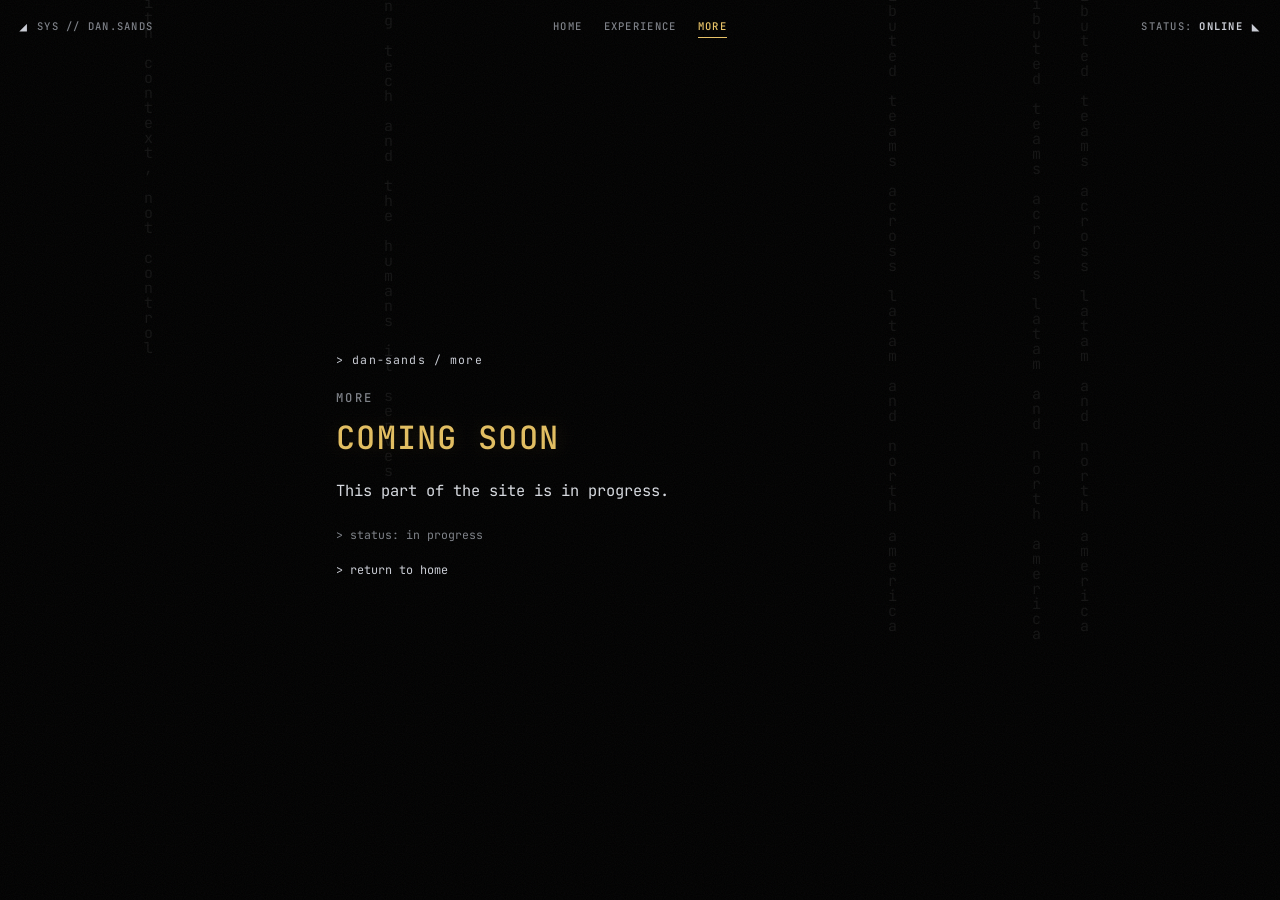
==== coming-soon.html @ 92c2b919 "Build multipage personal site foundation" ====
<!DOCTYPE html>
<!-- DAN SANDS // signal — reusable terminal-style placeholder -->
<html lang="en">
<head>
<meta charset="UTF-8" />
<meta name="viewport" content="width=device-width, initial-scale=1.0" />
<title>DAN SANDS — coming soon</title>
<meta name="description" content="A new part of the Dan Sands site is coming soon." />
<meta name="robots" content="index, follow" />
<link rel="icon" type="image/svg+xml" href="favicon.svg" />
<link rel="icon" type="image/png" sizes="32x32" href="favicon-32x32.png" />
<link rel="icon" type="image/png" sizes="16x16" href="favicon-16x16.png" />
<link rel="apple-touch-icon" sizes="180x180" href="apple-touch-icon.png" />
<link href="https://fonts.googleapis.com/css2?family=Space+Grotesk:wght@300;400;500;700&family=JetBrains+Mono:wght@400;500;700&family=Cinzel:wght@500;700&display=swap" rel="stylesheet" />
<link rel="stylesheet" href="css/base.css" />
<link rel="stylesheet" href="css/placeholder.css" />
<link rel="stylesheet" href="css/themes/sunset.css" />
<link rel="stylesheet" href="css/themes/forge.css" />
<link rel="stylesheet" href="css/themes/dawn.css" />
<link rel="stylesheet" href="css/themes/sahira.css" />
<link rel="stylesheet" href="css/themes/mist.css" />
<link rel="stylesheet" href="css/themes/starfield.css" />
<link rel="stylesheet" href="css/themes/aurelius.css" />
</head>
<body data-page="coming-soon">
<canvas id="bg-field" aria-hidden="true"></canvas>
<div id="scanlines" class="scanlines" aria-hidden="true"></div>
<div id="grain" class="grain" aria-hidden="true"></div>

<!-- Shared runtime uses this only if required theme artwork cannot load. -->
<div id="boot" class="hidden" aria-hidden="true">
  <section id="boot-panel" aria-live="polite">
    <pre id="boot-text"></pre>
    <div id="boot-error" class="hidden" role="alert">
      <p id="boot-error-title">THE SIGNAL COULD NOT INITIALIZE</p>
      <p id="boot-error-detail">Required theme artwork is unavailable.</p>
      <p id="boot-error-help">Serve this folder over HTTP, then reload the page.</p>
      <button id="boot-retry" type="button">retry initialization</button>
    </div>
  </section>
</div>

<header id="site-header" class="site-header">
  <div id="site-header-content" class="site-header-content">
    <div id="site-system" class="site-header-system">
      <span id="hud-top-left-tick" class="hud-tick" aria-hidden="true">◢</span>
      <span id="hud-system-label">SYS // DAN.SANDS</span>
    </div>
    <nav id="primary-navigation" class="primary-navigation" aria-label="Primary">
      <a id="nav-home" href="index.html">Home</a>
      <a id="nav-experience" href="experience.html">Experience</a>
      <a id="nav-more" href="coming-soon.html?title=More&amp;message=New+pages+and+projects+are+on+the+way." aria-current="page">More</a>
    </nav>
    <div id="site-status" class="site-header-status">
      <span id="hud-status-label">STATUS: <b id="hud-status" class="pulse">ONLINE</b></span>
      <span id="hud-top-right-tick" class="hud-tick" aria-hidden="true">◣</span>
    </div>
  </div>
</header>

<main id="stage" class="placeholder-stage">
  <section id="placeholder-terminal" class="placeholder-terminal" aria-labelledby="placeholder-title">
    <p id="placeholder-path" class="terminal-path">&gt; dan-sands / <span id="placeholder-route">more</span></p>
    <h1 id="placeholder-title">More</h1>
    <h2 id="coming-soon-heading">Coming soon</h2>
    <p id="placeholder-description" class="terminal-copy">New pages and projects are on the way.</p>
    <p id="placeholder-status" class="terminal-status">&gt; status: in progress</p>
    <a id="return-home" class="terminal-link" href="index.html">&gt; return to home</a>
  </section>
</main>

<script src="js/content.js"></script>
<script src="js/themes/sunset.js"></script>
<script src="js/themes/forge.js"></script>
<script src="js/themes/dawn.js"></script>
<script src="js/themes/sahira.js"></script>
<script src="js/themes/mist.js"></script>
<script src="js/themes/starfield.js"></script>
<script src="js/themes/aurelius.js"></script>
<script src="js/shared.js"></script>
<script src="js/coming-soon.js"></script>
</body>
</html>
---- css/base.css ----
/* ============================================================
   DAN SANDS // signal — base.css (theme-independent layout)
   ------------------------------------------------------------
   The shared skeleton: fonts, reset, the full-screen canvas,
   CRT chrome (.scanlines/.grain), boot sequence, HUD frame,
   hero, CTAs, WIP line, footer, contact modal, and the
   EN/ES + palette selectors. ALL colors are CSS custom
   properties defined here (defaults = sunset) and overridden
   per-theme in css/themes/*.css via [data-theme].

   This file is the "non-negotiable" chrome. Themes only swap
   the palette + the canvas animation behind it. (Exploration
   note: I couldn't let a personal site be one <div>, so this
   is the frame the seven moods hang off of.)
   ============================================================ */

:root{
  /* fonts */
  --serif:     "Cinzel", serif;
  --sans:      "Space Grotesk", system-ui, sans-serif;
  --mono:      "JetBrains Mono", ui-monospace, monospace;

  /* ===== THEME: sunset (default) — techy orange ⇄ cyan ===== */
  --bg:        #05070d;
  --bg-2:      #0a0e18;
  --ink:       #e8ecf4;
  --ink-dim:   #8892a6;
  --hot:       #ff5c3a;
  --hot-2:     #ff8a3d;
  --cool:      #38e1ff;
  --cool-2:    #6c7bff;
  --gold:      #d9b25b;
  --glass:     rgba(20,28,44,0.45);
  --glass-brd: rgba(120,160,220,0.18);
  --rgb-hot:   255,92,58;
  --rgb-cool:  56,225,255;
  --rgb-cool2: 108,123,255;
  --rgb-gold:  217,178,91;
  --crest-shimmer: none;
}

*{box-sizing:border-box;margin:0;padding:0}
html{scroll-behavior:smooth}
body{
  background:
    radial-gradient(1200px 800px at 70% -10%, rgba(var(--rgb-cool),0.08), transparent 60%),
    radial-gradient(900px 700px at 10% 110%, rgba(var(--rgb-hot),0.08), transparent 55%),
    var(--bg);
  color:var(--ink);
  font-family:var(--sans);
  min-height:100vh;
  overflow-x:hidden;
  -webkit-font-smoothing:antialiased;
  transition:background .6s ease,color .6s ease;
}

.hidden{display:none !important}

/* ---------- background canvas ---------- */
#bg-field{position:fixed;inset:0;z-index:0;pointer-events:none}

/* ---------- scanlines + grain overlays ---------- */
.scanlines{
  position:fixed;inset:0;z-index:40;pointer-events:none;opacity:.35;
  background:repeating-linear-gradient(to bottom,rgba(255,255,255,.025) 0 1px,transparent 1px 3px);
  mix-blend-mode:overlay;
}
.grain{
  position:fixed;inset:-50%;z-index:41;pointer-events:none;opacity:.05;
  background-image:url("data:image/svg+xml,%3Csvg xmlns='http://www.w3.org/2000/svg' width='120' height='120'%3E%3Cfilter id='n'%3E%3CfeTurbulence type='fractalNoise' baseFrequency='0.9' numOctaves='2'/%3E%3C/filter%3E%3Crect width='100%25' height='100%25' filter='url(%23n)'/%3E%3C/svg%3E");
  animation:grain 6s steps(6) infinite;
}
@keyframes grain{
  0%{transform:translate(0,0)}20%{transform:translate(-3%,2%)}
  40%{transform:translate(2%,-3%)}60%{transform:translate(-2%,-2%)}
  80%{transform:translate(3%,3%)}100%{transform:translate(0,0)}
}

/* ---------- boot sequence ---------- */
#boot{
  position:fixed;inset:0;z-index:60;display:grid;place-items:center;
  background:var(--bg);overflow:hidden;
}
body[data-page="experience"] #boot:not(.boot-error-active){display:none}
body[data-page="coming-soon"] #boot:not(.boot-error-active){display:none}
#boot.boot-error-active{background:color-mix(in srgb,var(--bg) 80%,transparent);backdrop-filter:blur(1px)}
#boot-panel{
  position:relative;z-index:2;width:max-content;max-width:calc(100vw - 3rem);
  justify-self:center;margin-inline:auto;text-align:left;
}
#boot-text{
  font-family:var(--mono);font-size:clamp(.7rem,1.6vw,.95rem);
  width:max-content;max-width:100%;color:var(--cool);line-height:1.55;
  white-space:pre;text-align:left;overflow-x:auto;
  margin:0;text-shadow:0 0 12px rgba(56,225,255,.4);
}
#boot-text .ok{color:var(--gold)}
#boot-text .warn{color:var(--hot)}
#boot-error{
  position:relative;margin-top:1rem;padding:1.25rem 1.4rem 1.35rem;
  border:1px solid var(--glass-brd);border-left:2px solid var(--hot);border-radius:8px;
  background:linear-gradient(145deg,rgba(20,28,44,.84),rgba(5,7,13,.92));
  box-shadow:0 18px 70px rgba(0,0,0,.48),0 0 32px rgba(var(--rgb-hot),.08),inset 0 1px rgba(255,255,255,.04);
  color:var(--ink);font-family:var(--mono);animation:boot-error-in .35s ease-out both;
}
#boot-error::before{content:"SIGNAL // INITIALIZATION FAULT";display:block;margin-bottom:.8rem;color:var(--hot);font-size:.62rem;letter-spacing:.18em}
#boot-error p{margin:.45rem 0;color:var(--ink-dim);font-size:clamp(.68rem,1.4vw,.82rem);line-height:1.6}
#boot-error #boot-error-title{color:var(--ink);font-size:clamp(.78rem,1.8vw,1rem);letter-spacing:.08em}
#boot-error #boot-error-help{color:var(--cool)}
#boot-retry{
  margin-top:.65rem;padding:.7rem .9rem;border:1px solid var(--glass-brd);border-radius:5px;
  background:rgba(255,255,255,.035);color:var(--gold);font:500 .7rem var(--mono);
  letter-spacing:.08em;text-transform:uppercase;cursor:pointer;transition:background .2s,border-color .2s;
}
#boot-retry:hover,#boot-retry:focus-visible{background:rgba(var(--rgb-hot),.1);border-color:var(--hot);outline:none}
@keyframes boot-error-in{from{opacity:0;transform:translateY(8px)}to{opacity:1;transform:translateY(0)}}
@media(prefers-reduced-motion:reduce){#boot-error{animation:none}#boot-retry{transition:none}}

/* ---------- stage / HUD ---------- */
#stage{position:relative;z-index:10;min-height:100vh;display:flex;flex-direction:column}
.site-header{
  position:fixed;inset:.9rem 1.2rem auto;z-index:45;
}
.site-header-content{
  display:grid;
  grid-template-columns:minmax(0,1fr) auto minmax(0,1fr);align-items:center;gap:1rem;
  color:var(--ink-dim);font:500 .66rem var(--mono);letter-spacing:.12em;text-transform:uppercase;
  pointer-events:none;
}
.site-header-system,.site-header-status,.primary-navigation{display:flex;align-items:center;gap:.55rem;white-space:nowrap}
.site-header-status{justify-self:end}
.primary-navigation{justify-content:center;gap:1.35rem;pointer-events:auto}
.primary-navigation a{padding:.28rem 0;color:var(--ink-dim);text-decoration:none;border-bottom:1px solid transparent;transition:color .2s,border-color .2s}
.primary-navigation a:hover,.primary-navigation a:focus-visible{color:var(--ink);border-bottom-color:var(--cool);outline:none}
.primary-navigation a[aria-current="page"]{color:var(--hot);border-bottom-color:var(--hot)}
.site-header .pulse{color:var(--cool)}
.hud{
  position:fixed;z-index:30;display:flex;gap:.5rem;align-items:center;
  font-family:var(--mono);font-size:.68rem;letter-spacing:.12em;
  color:var(--ink-dim);text-transform:uppercase;opacity:0;
  animation:hud-in .8s ease forwards;animation-delay:.4s;
}
.hud-tl{top:1.1rem;left:1.2rem}
.hud-tr{top:1.1rem;right:1.2rem}
.hud-bl{bottom:1.1rem;left:1.2rem}
.hud-br{bottom:1.1rem;right:1.2rem}
.hud-tick{color:var(--cool);font-size:.8rem}
.hud b{color:var(--cool)}
.pulse{animation:pulse 1.8s ease-in-out infinite}
@keyframes pulse{0%,100%{opacity:1}50%{opacity:.35}}
@keyframes hud-in{from{opacity:0;transform:translateY(-6px)}to{opacity:.9;transform:none}}

/* ---------- hero ---------- */
.hero{
  flex:1;display:flex;flex-direction:column;align-items:center;justify-content:center;
  text-align:center;padding:6rem 1.5rem 4rem;position:relative;
}
.glyph{margin-bottom:1.2rem;transform:translateY(20px);opacity:0;animation:rise 1s ease forwards .6s}
.ascii-crest{
  font-family:var(--mono);font-size:clamp(.4rem,1vw,.56rem);line-height:1;
  color:var(--gold);text-shadow:0 0 18px rgba(var(--rgb-gold),.5);
  filter:drop-shadow(0 0 10px rgba(var(--rgb-gold),.25));
  background:linear-gradient(115deg,var(--gold) 20%,#fff8e0 42%,var(--gold) 60%);
  background-size:250% 100%;-webkit-background-clip:text;background-clip:text;
  animation:var(--crest-shimmer);
}
@keyframes shimmer{0%{background-position:200% 0}100%{background-position:-200% 0}}

.eyebrow{
  font-family:var(--mono);font-size:.72rem;letter-spacing:.35em;text-transform:uppercase;
  color:var(--cool);margin-bottom:1.4rem;opacity:0;animation:rise .8s ease forwards .9s;
}
.bracket{color:var(--hot)}

.title{margin-bottom:1.5rem;opacity:0;animation:rise .9s ease forwards 1.05s}
.title .line{
  font-family:var(--serif);font-weight:700;
  font-size:clamp(3rem,12vw,8.5rem);line-height:.95;letter-spacing:.04em;
  background:linear-gradient(180deg,#fff 0%,#cdd6ea 45%,#7f8aa6 100%);
  -webkit-background-clip:text;background-clip:text;color:transparent;
  position:relative;display:inline-block;
  text-shadow:0 0 60px rgba(108,123,255,.25);
}

.tagline{
  font-size:clamp(1.15rem,3.4vw,2rem);font-weight:300;max-width:92vw;
  line-height:1.35;margin-bottom:1.6rem;color:var(--ink);
  opacity:0;animation:rise .9s ease forwards 1.25s;
}
/* tagline line-breaks: desktop = 2 lines (break only before the cool phrase),
   mobile = 3 lines (.t1 also breaks before "into"). Width is uncapped (full
   available width) so longer languages (e.g. ES) don't get extra wraps. */
.tagline .tl-break{display:inline}
.tagline .t2{display:block}
.tagline .hot{color:var(--hot);font-weight:500;text-shadow:0 0 20px rgba(255,92,58,.35)}
.tagline .cool{color:var(--cool);font-weight:500;text-shadow:0 0 20px rgba(56,225,255,.35)}

.subline{
  font-family:var(--mono);font-size:clamp(.8rem,2vw,1rem);color:var(--ink-dim);
  margin-bottom:2.4rem;min-height:1.5em;opacity:0;animation:rise .9s ease forwards 1.45s;
}
.prompt{color:var(--gold)}
.caret{color:var(--cool);animation:blink 1s steps(1) infinite}
@keyframes blink{50%{opacity:0}}

/* ---------- CTAs ---------- */
.cta-row{display:flex;gap:1rem;flex-wrap:wrap;justify-content:center;
  opacity:0;animation:rise .9s ease forwards 1.6s}
.btn{
  position:relative;font-family:var(--mono);font-size:.85rem;letter-spacing:.08em;
  text-transform:lowercase;text-decoration:none;padding:.9rem 1.8rem;border-radius:12px;
  overflow:hidden;transition:transform .25s ease,box-shadow .25s ease;
  backdrop-filter:blur(12px);-webkit-backdrop-filter:blur(12px);
}
.btn:hover{transform:translateY(-3px)}
.btn-primary{
  color:#0a0e18;font-weight:700;
  background:linear-gradient(135deg,var(--cool),var(--cool-2));
  box-shadow:0 8px 30px rgba(var(--rgb-cool),.35),inset 0 1px 0 rgba(255,255,255,.4);
}
.btn-primary:hover{box-shadow:0 12px 44px rgba(var(--rgb-cool),.55),inset 0 1px 0 rgba(255,255,255,.5)}
.btn-glow{position:absolute;inset:0;background:radial-gradient(circle at 50% 120%,rgba(255,255,255,.6),transparent 60%);opacity:0;transition:opacity .3s}
.btn-primary:hover .btn-glow{opacity:.4}
.btn-ghost{
  color:var(--ink);background:var(--glass);border:1px solid var(--glass-brd);
  box-shadow:inset 0 1px 0 rgba(255,255,255,.06);
}
.btn-ghost:hover{border-color:var(--cool);color:var(--cool);box-shadow:0 8px 30px rgba(var(--rgb-cool),.15)}

/* ---------- WIP + footer ---------- */
.wip{
  margin-top:2.6rem;font-family:var(--mono);font-size:.72rem;letter-spacing:.1em;
  line-height:1.5;color:var(--ink-dim);display:flex;align-items:center;gap:.5rem;
  opacity:0;animation:rise .9s ease forwards 1.8s;
}
.wip-text{text-align:left}
.wip-break{display:inline}
.wip-dot{flex:none;width:8px;height:8px;border-radius:50%;background:var(--hot);
  box-shadow:0 0 12px var(--hot);animation:pulse 1.6s ease-in-out infinite}

.foot{
  text-align:center;padding:1.5rem;font-family:var(--mono);font-size:.65rem;
  letter-spacing:.1em;color:var(--ink-dim);opacity:.6;display:flex;gap:.6rem;
  justify-content:center;flex-wrap:wrap;
}
.foot .sep{color:var(--hot)}

/* ---------- contact modal ---------- */
#contact-modal{
  position:fixed;inset:0;z-index:70;display:none;align-items:center;justify-content:center;
  padding:1.5rem;background:rgba(3,5,10,.7);backdrop-filter:blur(6px);
}
#contact-modal.open{display:flex;animation:fade .3s ease}
.modal-card{
  position:relative;max-width:440px;width:100%;padding:2.2rem;border-radius:18px;
  background:linear-gradient(160deg,rgba(24,32,50,.8),rgba(12,16,26,.85));
  border:1px solid var(--glass-brd);
  box-shadow:0 30px 80px rgba(0,0,0,.6),inset 0 1px 0 rgba(255,255,255,.08);
  backdrop-filter:blur(20px);-webkit-backdrop-filter:blur(20px);
  animation:rise .4s ease;
}
.modal-card h2{font-family:var(--serif);font-size:1.6rem;margin-bottom:.4rem;color:var(--ink)}
.modal-card p.sub{font-family:var(--mono);font-size:.72rem;color:var(--ink-dim);margin-bottom:1.4rem;letter-spacing:.08em}
.chan{display:flex;align-items:center;gap:.8rem;padding:.85rem 1rem;border-radius:12px;
  background:var(--glass);border:1px solid var(--glass-brd);margin-bottom:.7rem;
  font-family:var(--mono);font-size:.85rem;color:var(--ink);text-decoration:none;
  transition:transform .2s,border-color .2s}
.chan:hover{transform:translateX(4px);border-color:var(--cool);color:var(--cool)}
.chan .ico{font-size:1.1rem}
.chan small{margin-left:auto;color:var(--ink-dim);font-size:.65rem}
.modal-close{position:absolute;top:1rem;right:1.1rem;background:none;border:none;
  color:var(--ink-dim);font-size:1.4rem;cursor:pointer;font-family:var(--mono)}
.modal-close:hover{color:var(--hot)}
#copy-toast{margin-top:.6rem;font-family:var(--mono);font-size:.7rem;color:var(--gold);
  min-height:1em;text-align:center}

@keyframes rise{from{opacity:0;transform:translateY(24px)}to{opacity:1;transform:none}}
@keyframes fade{from{opacity:0}to{opacity:1}}

/* ---------- language + theme selectors (vertical, left edge, centered) ---------- */
.side-selectors{
  position:fixed;z-index:35;left:1rem;top:50%;transform:translateY(-50%);
  display:flex;flex-direction:column;gap:.6rem;align-items:center;
  opacity:0;animation:hud-in-fade .8s ease forwards .6s;
}
@keyframes hud-in-fade{from{opacity:0}to{opacity:1}}
.lang{
  display:flex;flex-direction:column;align-items:center;gap:.15rem;padding:.45rem .5rem;border-radius:12px;
  background:var(--glass);border:1px solid var(--glass-brd);
  backdrop-filter:blur(14px);-webkit-backdrop-filter:blur(14px);
  box-shadow:0 8px 30px rgba(0,0,0,.4),inset 0 1px 0 rgba(255,255,255,.06);
  font-family:var(--mono);font-size:.6rem;letter-spacing:.12em;
}
.lang-btn{background:none;border:none;color:var(--ink-dim);cursor:pointer;
  font-family:inherit;font-size:.62rem;letter-spacing:.1em;padding:.1rem .15rem;transition:color .2s}
.lang-btn[aria-pressed="true"]{color:var(--ink);text-shadow:0 0 10px var(--sw-glow,rgba(120,160,255,.5))}
.lang-btn:hover{color:var(--ink)}
.lang-sep{display:none}
.palette{
  position:relative;left:auto;top:auto;transform:none;
  display:flex;flex-direction:column;gap:.7rem;align-items:center;padding:.8rem .6rem;
  border-radius:16px;background:var(--glass);border:1px solid var(--glass-brd);
  backdrop-filter:blur(14px);-webkit-backdrop-filter:blur(14px);
  box-shadow:0 8px 30px rgba(0,0,0,.4),inset 0 1px 0 rgba(255,255,255,.06);
  opacity:1;animation:none;
}
.palette .plabel{font-family:var(--mono);font-size:.55rem;letter-spacing:.2em;
  text-transform:uppercase;color:var(--ink-dim);writing-mode:vertical-rl;
  transform:rotate(180deg);margin-bottom:.2rem}
.swatch{width:24px;height:24px;border-radius:50%;cursor:pointer;padding:0;
  border:1.5px solid rgba(255,255,255,.25);position:relative;transition:transform .2s,box-shadow .2s}
.swatch:hover{transform:scale(1.18)}
.swatch[aria-pressed="true"]{transform:scale(1.15);border-color:#fff;
  box-shadow:0 0 0 2px rgba(255,255,255,.35),0 0 16px 2px var(--sw-glow)}
/* tooltip */
.swatch::after{content:attr(data-tip);position:absolute;left:150%;top:50%;
  transform:translateY(-50%) translateX(-6px);white-space:nowrap;pointer-events:none;
  font-family:var(--mono);font-size:.62rem;letter-spacing:.08em;color:var(--ink);
  background:rgba(10,12,20,.92);border:1px solid var(--glass-brd);padding:.3rem .55rem;
  border-radius:7px;opacity:0;transition:opacity .18s,transform .18s;
  box-shadow:0 4px 14px rgba(0,0,0,.5)}
.swatch:hover::after{opacity:1;transform:translateY(-50%) translateX(0)}
.sw-sunset{background:linear-gradient(135deg,#ff5c3a,#38e1ff);--sw-glow:rgba(56,225,255,.6)}
.sw-forge{background:linear-gradient(135deg,#ff3b1f,#ff6a1f,#ffd23f);--sw-glow:rgba(255,106,31,.6)}
.sw-dawn{background:linear-gradient(135deg,#e08a4e,#c46a86,#7d9fd6);--sw-glow:rgba(196,106,134,.6)}
.sw-sahira{background:linear-gradient(135deg,#fbf6ef 30%,#b06a33 65%,#7a4d2c);--sw-glow:rgba(176,106,51,.6)}
.sw-mist{background:linear-gradient(135deg,#5ee6b0,#4fc8ff);--sw-glow:rgba(94,230,176,.6)}
.sw-starfield{background:linear-gradient(135deg,#050a16 40%,#6fa8ff 75%,#ff8a3d);--sw-glow:rgba(111,168,255,.65)}
.sw-aurelius{background:linear-gradient(135deg,#030303 45%,#e8c368);--sw-glow:rgba(232,195,104,.7)}

/* ---------- mobile / vertical layout (≤600px) ---------- */
@media (max-width:600px){
  .site-header{inset:.75rem .7rem auto}
  .site-header-content{grid-template-columns:minmax(0,1fr) auto minmax(0,1fr);gap:.35rem;font-size:.5rem;letter-spacing:.06em}
  .site-header-system,.site-header-status{gap:.28rem}
  .primary-navigation{gap:.55rem}
  .site-header .hud-tick{font-size:.58rem}
  .hud-bl,.hud-br{display:none}

  /* language + theme selectors → fixed bottom bar (kills the vertical-edge overlap) */
  .side-selectors{
    left:50%;right:auto;top:auto;bottom:.7rem;transform:translateX(-50%);
    flex-direction:row;align-items:center;gap:.7rem;flex-wrap:nowrap;
    max-width:calc(100vw - 1.4rem);overflow:visible;
    padding:.5rem .7rem;border-radius:16px;
    background:var(--glass);border:1px solid var(--glass-brd);
    backdrop-filter:blur(14px);-webkit-backdrop-filter:blur(14px);
    box-shadow:0 8px 30px rgba(0,0,0,.4),inset 0 1px 0 rgba(255,255,255,.06);
  }
  .lang{flex-direction:row;gap:.35rem;padding:.4rem .55rem}
  .lang-sep{display:inline}
  .palette{flex-direction:row;gap:.5rem;padding:.4rem .55rem}
  .palette .plabel{display:none}
  .swatch{width:22px;height:22px}
  /* tooltips open ABOVE the bar so they never overflow off-screen on mobile */
  .swatch::after{left:50%;top:auto;bottom:150%;transform:translateX(-50%) translateY(6px)}
  .swatch:hover::after{transform:translateX(-50%) translateY(0)}

  /* keep hero + footer clear of the bottom bar */
  .hero{padding-bottom:5.5rem}
  .foot{padding-bottom:4.8rem}

  /* WIP line: split into 2 rows on mobile; the dash joins row 2 (not its own line).
     Dot stays locked to the first row. */
  .wip{align-items:flex-start}
  .wip-dot{margin-top:.3rem}
  .wip-break{display:inline}
  .wip-break::before{content:"";display:block}
}

@media (max-width:380px){
  .site-header{inset-inline:.45rem}
  .site-header-content{font-size:.44rem;letter-spacing:.025em}
  .site-header-system,.site-header-status{gap:.18rem}
  .primary-navigation{gap:.4rem}
}

/* ---------- reduced motion ---------- */
@media (prefers-reduced-motion:reduce){
  *,*::before,*::after{animation-duration:.001s !important;animation-iteration-count:1 !important}
  .primary-navigation a{transition:none}
  .grain,.scanlines{display:none}
  #bg-field{display:none}
}

@media (max-width:600px){
  .hud-bl,.hud-br{display:none}
}
---- css/placeholder.css ----
/* Shared terminal styling for simple coming-soon pages. */
.placeholder-stage{
  display:flex;align-items:center;justify-content:center;min-height:100vh;
  padding:6rem 1.5rem 4rem;
}
.placeholder-terminal{
  width:min(100%,38rem);font-family:var(--mono);line-height:1.7;
}
.terminal-path{
  margin-bottom:1.15rem;color:var(--cool);font-size:.72rem;letter-spacing:.1em;
}
.placeholder-terminal h1{
  color:var(--ink-dim);font-size:.76rem;font-weight:500;letter-spacing:.2em;text-transform:uppercase;
}
.placeholder-terminal h2{
  margin:.15rem 0 .8rem;color:var(--gold);font-size:clamp(1.3rem,4vw,2rem);
  font-weight:500;letter-spacing:.04em;text-transform:uppercase;
  text-shadow:0 0 22px rgba(var(--rgb-gold),.16);
}
.terminal-copy{max-width:34rem;color:var(--ink);font-size:clamp(.82rem,1.8vw,.96rem)}
.terminal-status{margin-top:1.3rem;color:var(--ink-dim);font-size:.72rem}
.terminal-link{
  display:inline-block;margin-top:1rem;color:var(--cool);font-size:.74rem;
  text-decoration:none;transition:color .2s,text-shadow .2s;
}
.terminal-link:hover,.terminal-link:focus-visible{color:var(--ink);text-shadow:0 0 12px rgba(var(--rgb-cool),.4);outline:none}
@media(prefers-reduced-motion:reduce){.terminal-link{transition:none}}
---- css/themes/sunset.css ----
/* ============================================================
   THEME: sunset (default) — techy orange ⇄ cyan
   ------------------------------------------------------------
   The default palette + the hero-crest gradient override. Sets
   [data-theme="sunset"] vars (used by base.css + the constellation
   animation in js/themes/sunset.js). The crest uses an orange→
   purple background-clip gradient with a breathing glow. This is
   the baseline mood; the other six are riffs off the same frame.
   ============================================================ */
[data-theme="sunset"]{
  --bg:#05070d; --bg-2:#0a0e18; --ink:#e8ecf4; --ink-dim:#8892a6;
  --hot:#ff5c3a; --hot-2:#ff8a3d; --cool:#38e1ff; --cool-2:#6c7bff;
  --gold:#d9b25b;
  --glass:rgba(20,28,44,0.45); --glass-brd:rgba(120,160,220,0.18);
  --rgb-hot:255,92,58; --rgb-cool:56,225,255; --rgb-cool2:108,123,255; --rgb-gold:217,178,91;
  --crest-shimmer:shimmer 6s linear infinite;
}
/* hero crest: sunset gradient — orange → purple across the cyberpunk sun,
   built from theme tokens (--hot-2 / --hot = orange … --cool-2 = purple) */
[data-theme="sunset"] .ascii-crest{
  color:transparent;text-shadow:none;
  background:linear-gradient(115deg,var(--hot-2) 0%,var(--hot) 32%,var(--cool-2) 100%);
  background-size:100% 100%;-webkit-background-clip:text;background-clip:text;
  /* keep the glow, tinted orange→purple, and let it breathe */
  filter:drop-shadow(0 0 10px rgba(var(--rgb-hot),.30)) drop-shadow(0 0 18px rgba(var(--rgb-cool2),.15));
  animation:sunset-crest 4.5s ease-in-out infinite;
}
@keyframes sunset-crest{
  0%,100%{filter:drop-shadow(0 0 10px rgba(var(--rgb-hot),.30)) drop-shadow(0 0 18px rgba(var(--rgb-cool2),.15))}
  50%    {filter:drop-shadow(0 0 16px rgba(var(--rgb-hot),.50)) drop-shadow(0 0 28px rgba(var(--rgb-cool2),.32))}
}
---- css/themes/forge.css ----
/* ============================================================
   THEME: forge — fire: rich orange · deep red · bright yellow
   ------------------------------------------------------------
   Palette + hero-crest overrides for the "blacksmith's hearth"
   mood. Sets [data-theme="forge"] vars consumed by base.css and
   by js/themes/forge.js (the ember fountain reads --rgb-hot /
   --rgb-gold). Warm crest glow, no light-theme surface fixes
   needed (forge stays dark). One of seven.
   ============================================================ */
[data-theme="forge"]{
  --bg:#0c0503; --bg-2:#1a0805; --ink:#ffeede; --ink-dim:#c08a6a;
  --hot:#ff6a1f; --hot-2:#ffd23f; --cool:#ff3b1f; --cool-2:#ff9500;
  --gold:#ffb347;
  --glass:rgba(46,18,8,0.44); --glass-brd:rgba(255,140,60,0.22);
  --rgb-hot:255,106,31; --rgb-cool:255,59,31; --rgb-cool2:255,149,0; --rgb-gold:255,210,63;
  --crest-shimmer:shimmer 6s linear infinite;
}
[data-theme="forge"] .ascii-crest{
  color:var(--hot);text-shadow:0 0 18px rgba(var(--rgb-hot),.5);
  filter:drop-shadow(0 0 10px rgba(var(--rgb-hot),.25));
  background:linear-gradient(115deg,var(--hot) 20%,#fff 42%,var(--hot) 60%);
  background-size:250% 100%;-webkit-background-clip:text;background-clip:text;
}
---- css/themes/dawn.css ----
/* ============================================================
   THEME: dawn (light) — warm cream · roasted coffee · soft rose · sky
   ------------------------------------------------------------
   LIGHT theme. Palette + hero-crest + surface overrides for the
   "calm morning" mood. Because the base dark-glass surfaces assume
   a dark bg, this file re-skins the title gradient, swatch tooltip,
   contact modal, footer, and primary CTA so they stay legible on a
   pale ground. Crest = coffee→rose shimmer. One of seven.
   ============================================================ */
[data-theme="dawn"]{
  --bg:#fbf3ea; --bg-2:#f3e7da; --ink:#3a2a22; --ink-dim:#6f5a4a;
  --hot:#b15426; --hot-2:#d27a44; --cool:#a85076; --cool-2:#7d9fd6;
  --gold:#9c5b27;
  --glass:rgba(255,249,242,0.55); --glass-brd:rgba(224,138,78,0.22);
  --rgb-hot:177,84,38; --rgb-cool:168,80,118; --rgb-cool2:125,159,214; --rgb-gold:156,91,39;
  --crest-shimmer:shimmer 7s linear infinite;
}
/* hero crest: coffee → rose shimmer (on white bg) */
[data-theme="dawn"] .ascii-crest{
  color:var(--hot);text-shadow:0 0 16px rgba(var(--rgb-hot),.28);
  filter:drop-shadow(0 0 8px rgba(var(--rgb-hot),.20));
  background:linear-gradient(115deg,var(--hot) 18%,var(--gold) 42%,var(--cool) 64%,var(--hot) 88%);
  background-size:250% 100%;-webkit-background-clip:text;background-clip:text;
}

/* ===== light-theme surface overrides (dark-theme surfaces assume dark bg) ===== */
[data-theme="dawn"] .title .line{
  background:linear-gradient(180deg,#3a2a22 0%,#8a5440 55%,#c46a86 100%);
  -webkit-background-clip:text;background-clip:text;color:transparent;
  text-shadow:0 0 50px rgba(224,138,78,.18);
}
[data-theme="dawn"] .swatch::after{
  color:var(--ink);background:rgba(255,250,244,.96);border:1px solid var(--glass-brd);
  box-shadow:0 4px 14px rgba(122,77,44,.18);
}
[data-theme="dawn"] #contact-modal{background:rgba(58,42,34,.45)}
[data-theme="dawn"] .modal-card{
  background:linear-gradient(160deg,rgba(255,250,243,.96),rgba(243,231,218,.98));
  border:1px solid var(--glass-brd);
  box-shadow:0 30px 80px rgba(122,77,44,.22),inset 0 1px 0 rgba(255,255,255,.8);
}
/* footer is washed out by base opacity:.6 on light bg → restore legibility */
[data-theme="dawn"] .foot{opacity:.85}
/* primary CTA: white text on coffee→mauve gradient (dark text fails on mid-tone bg) */
[data-theme="dawn"] .btn-primary{
  color:#fff;background:linear-gradient(135deg,var(--hot),var(--cool));
  box-shadow:0 8px 30px rgba(var(--rgb-hot),.3),inset 0 1px 0 rgba(255,255,255,.22);
}
[data-theme="dawn"] .btn-primary:hover{box-shadow:0 12px 44px rgba(var(--rgb-hot),.45),inset 0 1px 0 rgba(255,255,255,.3)}
---- css/themes/sahira.css ----
/* ============================================================
   THEME: sahira — white · warm brown · copper (light theme)
   ------------------------------------------------------------
   LIGHT theme. Palette + hero-crest + surface overrides for the
   "persian warmth" mood. Like dawn, it re-skins title/tooltip/modal/
   footer/CTA for a pale background (the base dark glass would vanish
   on white). Crest = copper→cream shimmer. One of seven.
   ============================================================ */
[data-theme="sahira"]{
  --bg:#fbf6ef; --bg-2:#f3ebe0; --ink:#3d2b21; --ink-dim:#6f5a4a;
  --hot:#a85f2a; --hot-2:#c47a3a; --cool:#8a5e34; --cool-2:#7a4d2c;
  --gold:#9c5b27;
  --glass:rgba(255,248,240,0.55); --glass-brd:rgba(176,106,51,0.22);
  --rgb-hot:168,95,42; --rgb-cool:138,94,52; --rgb-cool2:122,77,44; --rgb-gold:156,91,39;
  --crest-shimmer:shimmer 7s linear infinite;
}
/* hero crest: copper → cream shimmer (on white bg) */
[data-theme="sahira"] .ascii-crest{
  color:var(--hot);text-shadow:0 0 16px rgba(var(--rgb-hot),.28);
  filter:drop-shadow(0 0 8px rgba(var(--rgb-hot),.20));
  background:linear-gradient(115deg,var(--hot-2) 18%,var(--gold) 42%,var(--cool-2) 64%,var(--hot-2) 88%);
  background-size:250% 100%;-webkit-background-clip:text;background-clip:text;
}

/* ===== light-theme surface overrides (dark-theme surfaces assume dark bg) ===== */
/* title gradient was white→gray (invisible on white) → warm brown→copper */
[data-theme="sahira"] .title .line{
  background:linear-gradient(180deg,#3d2b21 0%,#7a4d2c 55%,#b06a33 100%);
  -webkit-background-clip:text;background-clip:text;color:transparent;
  text-shadow:0 0 50px rgba(176,106,51,.18);
}
/* swatch tooltip + contact modal were dark glass → light glass for contrast */
[data-theme="sahira"] .swatch::after{
  color:var(--ink);background:rgba(255,250,243,.96);border:1px solid var(--glass-brd);
  box-shadow:0 4px 14px rgba(122,77,44,.18);
}
[data-theme="sahira"] #contact-modal{background:rgba(61,43,33,.45)}
[data-theme="sahira"] .modal-card{
  background:linear-gradient(160deg,rgba(255,251,245,.96),rgba(243,235,224,.98));
  border:1px solid var(--glass-brd);
  box-shadow:0 30px 80px rgba(122,77,44,.25),inset 0 1px 0 rgba(255,255,255,.8);
}
/* footer is washed out by base opacity:.6 on light bg → restore legibility */
[data-theme="sahira"] .foot{opacity:.85}
/* primary CTA: white text on copper→brown gradient (dark text fails on mid-tone bg) */
[data-theme="sahira"] .btn-primary{
  color:#fff;background:linear-gradient(135deg,var(--hot),var(--cool-2));
  box-shadow:0 8px 30px rgba(var(--rgb-hot),.3),inset 0 1px 0 rgba(255,255,255,.22);
}
[data-theme="sahira"] .btn-primary:hover{box-shadow:0 12px 44px rgba(var(--rgb-hot),.45),inset 0 1px 0 rgba(255,255,255,.3)}
---- css/themes/mist.css ----
/* ============================================================
   THEME: mist (Misty Forest) — forest greens · light blue · wood · white mist
   ------------------------------------------------------------
   Palette + hero-crest overrides for the "misty forest" mood. Sets
   [data-theme="mist"] vars (note the extra --mist-white / --mist-wood
   tokens used by js/themes/mist.js for the fog palette). Dark theme,
   so no surface re-skins needed. One of seven.
   ============================================================ */
[data-theme="mist"]{
  --bg:#0c130d; --bg-2:#131d15; --ink:#eef4ee; --ink-dim:#8fa896;
  --hot:#4fae6d; --hot-2:#7fd89a; --cool:#8fd0e6; --cool-2:#3f7a58;
  --gold:#c8a878;
  --glass:rgba(18,32,22,0.44); --glass-brd:rgba(150,200,170,0.18);
  --rgb-hot:79,174,109; --rgb-cool:143,208,230; --rgb-cool2:63,122,88; --rgb-gold:200,168,120;
  --mist-white:235,242,236; --mist-wood:74,54,38;
  --crest-shimmer:shimmer 8s linear infinite;
}
[data-theme="mist"] .ascii-crest{
  color:var(--hot);text-shadow:0 0 18px rgba(var(--rgb-hot),.5);
  filter:drop-shadow(0 0 10px rgba(var(--rgb-hot),.25));
  background:linear-gradient(115deg,var(--hot) 20%,#fff 42%,var(--hot) 60%);
  background-size:250% 100%;-webkit-background-clip:text;background-clip:text;
}
---- css/themes/starfield.css ----
/* ============================================================
   THEME: starfield (Ad Astra) — deep space · white stars · rocket-exhaust orange
   ------------------------------------------------------------
   Palette + hero-crest overrides for the "ad astra" mood. Sets
   [data-theme="starfield"] vars consumed by base.css and by
   js/themes/starfield.js (parallax stars, rockets, shooting stars).
   Crest = cool blue shimmer. One of seven.
   ============================================================ */
[data-theme="starfield"]{
  --bg:#050a16; --bg-2:#0a1224; --ink:#eaf0fb; --ink-dim:#7f8db0;
  --hot:#ff8a3d; --hot-2:#ffc24d; --cool:#6fa8ff; --cool-2:#9c7bff;
  --gold:#d9b25b;
  --glass:rgba(16,26,50,0.46); --glass-brd:rgba(120,160,240,0.20);
  --rgb-hot:255,138,61; --rgb-cool:111,168,255; --rgb-cool2:156,123,255; --rgb-gold:217,178,91;
  --crest-shimmer:shimmer 9s linear infinite;
}
[data-theme="starfield"] .ascii-crest{
  color:var(--cool);text-shadow:0 0 18px rgba(var(--rgb-cool),.5);
  filter:drop-shadow(0 0 10px rgba(var(--rgb-cool),.25));
  background:linear-gradient(115deg,var(--cool) 20%,#fff 42%,var(--cool) 60%);
  background-size:250% 100%;-webkit-background-clip:text;background-clip:text;
}

/* Ad Astra — deep-space field: near-black core, blue/purple border glow, deep-blue ring.
   Overrides the base body background so the screen center reads as true space while the
   edges keep the beloved blue/purple hues (+ a faint rocket-exhaust orange).
   The dark core is built from STACKED concentric ellipses (each fading to transparent at a
   different radius) so the center-to-edge darkening is continuous and the single-ellipse
   boundary is no longer noticeable. */
[data-theme="starfield"] body{
  background:
    /* outermost: full black, fades out only at the very edge → seamless vignette */
    radial-gradient(82% 70% at 50% 50%, #000003 0%, #000003 48%, transparent 100%),
    /* mid: adds black between the core and edge, transparent in the center */
    radial-gradient(74% 64% at 50% 50%, transparent 36%, #000003 52%, transparent 100%),
    /* inner: tightens the deepest black to the dead center, transparent middle */
    radial-gradient(64% 56% at 50% 50%, transparent 22%, #000003 42%, transparent 100%),
    /* blue / purple / orange border glows (kept from the original look) */
    radial-gradient(1150px 850px at 12% 112%, rgba(111,168,255,0.22), transparent 60%),
    radial-gradient(1050px 780px at 90% -10%, rgba(156,123,255,0.20), transparent 62%),
    radial-gradient(900px 680px at 94% 106%, rgba(255,138,61,0.10), transparent 60%),
    /* deep-blue atmospheric ring at the very edges */
    radial-gradient(150% 130% at 50% 50%, transparent 28%, rgba(8,15,34,0.55) 78%, rgba(5,9,20,0.90) 100%),
    #050a16;
}
---- css/themes/aurelius.css ----
/* ============================================================
   THEME: aurelius — black · gold accents · silver text
   ------------------------------------------------------------
   Palette + per-surface overrides for the "classical / editorial"
   mood. Sets the [data-theme="aurelius"] CSS vars (consumed by
   base.css and by js/themes/aurelius.js, which reads --rgb-gold
   for the drifting "chapters" rain). Gold CTA, silver ghost text,
   and a shimmering gold hero crest. (One of seven — exploration.)
   ============================================================ */
[data-theme="aurelius"]{
  --bg:#030303; --bg-2:#0a0908; --ink:#d7dae0; --ink-dim:#7d8087;
  --hot:#e8c368; --hot-2:#ffe9a8; --cool:#c9ccd4; --cool-2:#8f9298;
  --gold:#e3be60; --silver:#d7dae0;
  --glass:rgba(20,19,16,0.5); --glass-brd:rgba(200,168,90,0.18);
  --rgb-hot:232,195,104; --rgb-cool:180,150,80; --rgb-cool2:150,155,165; --rgb-gold:232,195,104;
  --crest-shimmer:shimmer 3.5s linear infinite;
}

/* aurelius-only overrides: gold CTA + silver ghost text */
[data-theme="aurelius"] .btn-primary{color:#1a1408;background:linear-gradient(135deg,#f6d270,#c9992f)}
[data-theme="aurelius"] .btn-ghost:hover{border-color:var(--gold);color:var(--gold);box-shadow:0 8px 30px rgba(var(--rgb-gold),.2)}

/* hero crest keeps the gold accent */
[data-theme="aurelius"] .ascii-crest{
  color:var(--gold);text-shadow:0 0 18px rgba(var(--rgb-gold),.55);
  filter:drop-shadow(0 0 12px rgba(var(--rgb-gold),.3));
  background:linear-gradient(115deg,var(--gold) 20%,#fff7df 42%,var(--gold) 60%);
  background-size:250% 100%;-webkit-background-clip:text;background-clip:text;
}
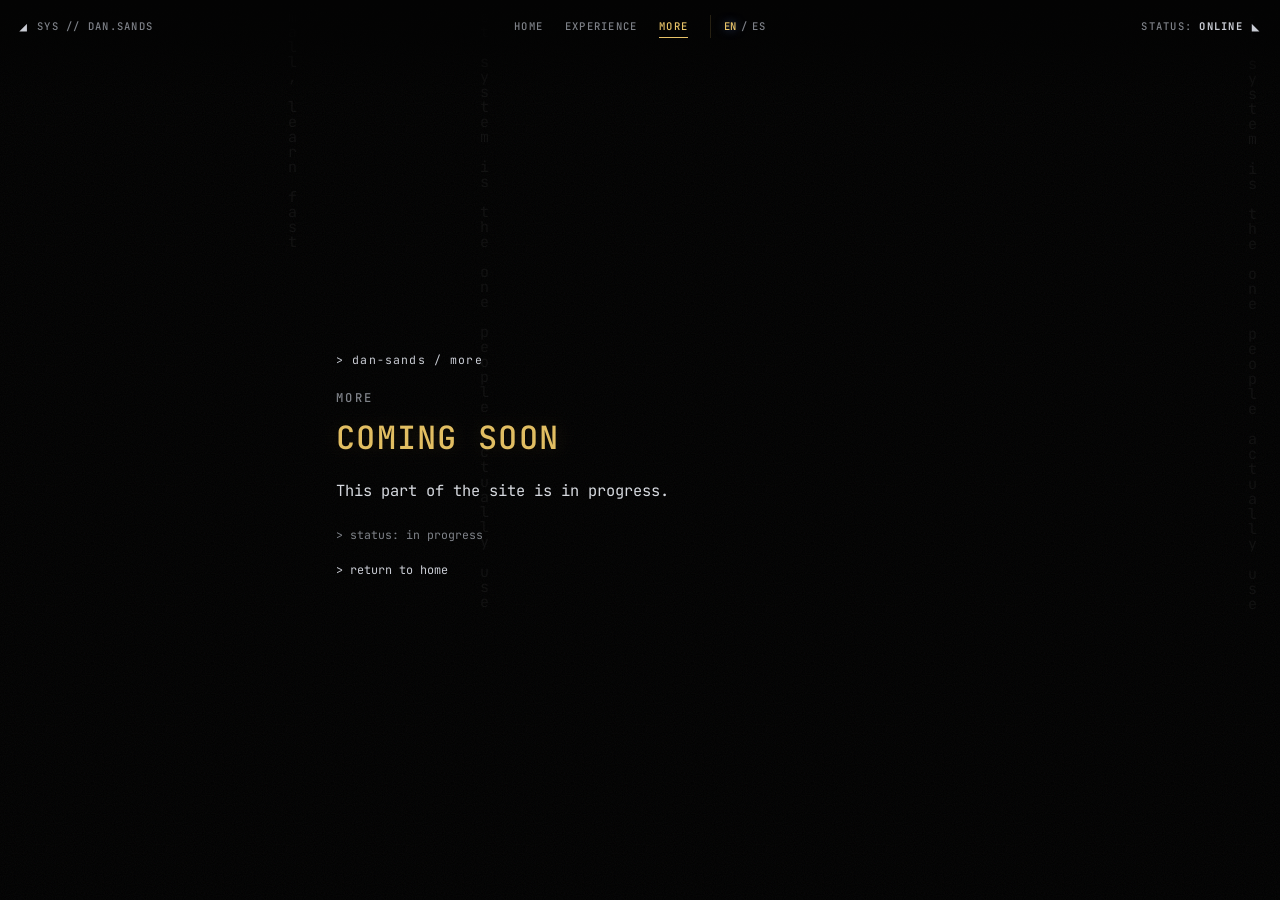
==== commit 5cfb3c2c: "Polish personal site pages and content" ====
--- a/coming-soon.html
+++ b/coming-soon.html
@@ -47,9 +47,10 @@
       <span id="hud-system-label">SYS // DAN.SANDS</span>
     </div>
     <nav id="primary-navigation" class="primary-navigation" aria-label="Primary">
-      <a id="nav-home" href="index.html">Home</a>
-      <a id="nav-experience" href="experience.html">Experience</a>
-      <a id="nav-more" href="coming-soon.html?title=More&amp;message=New+pages+and+projects+are+on+the+way." aria-current="page">More</a>
+      <a id="nav-home" href="index.html" data-i18n="nav_home">Home</a>
+      <a id="nav-experience" href="experience.html" data-i18n="nav_experience">Experience</a>
+      <a id="nav-more" href="coming-soon.html?title=More&amp;message=New+pages+and+projects+are+on+the+way." aria-current="page" data-i18n="nav_more">More</a>
+      <span class="nav-language" role="group" aria-label="Language / Idioma"><button class="nav-lang-btn lang-btn" type="button" data-lang="en" aria-pressed="true">EN</button><span aria-hidden="true">/</span><button class="nav-lang-btn lang-btn" type="button" data-lang="es" aria-pressed="false">ES</button></span>
     </nav>
     <div id="site-status" class="site-header-status">
       <span id="hud-status-label">STATUS: <b id="hud-status" class="pulse">ONLINE</b></span>
--- a/css/base.css
+++ b/css/base.css
@@ -121,6 +121,14 @@
 .site-header{
   position:fixed;inset:.9rem 1.2rem auto;z-index:45;
 }
+.site-header::before{
+  content:"";position:absolute;z-index:-1;pointer-events:none;
+  inset:-.9rem -1.2rem auto;height:6rem;
+  background:linear-gradient(to bottom,
+    var(--bg) 0%,
+    color-mix(in srgb,var(--bg) 80%,transparent) 38%,
+    color-mix(in srgb,var(--bg) 0%,transparent) 100%);
+}
 .site-header-content{
   display:grid;
   grid-template-columns:minmax(0,1fr) auto minmax(0,1fr);align-items:center;gap:1rem;
@@ -131,6 +139,10 @@
 .site-header-status{justify-self:end}
 .primary-navigation{justify-content:center;gap:1.35rem;pointer-events:auto}
 .primary-navigation a{padding:.28rem 0;color:var(--ink-dim);text-decoration:none;border-bottom:1px solid transparent;transition:color .2s,border-color .2s}
+.nav-language{display:inline-flex;align-items:center;gap:.25rem;padding-left:.8rem;border-left:1px solid var(--glass-brd);letter-spacing:.08em}
+.primary-navigation .nav-lang-btn{padding:.28rem 0;background:none;border:0;color:var(--ink-dim);font:inherit;letter-spacing:inherit;cursor:pointer;transition:color .2s}
+.primary-navigation .nav-lang-btn[aria-pressed="true"]{color:var(--hot)}
+.primary-navigation .nav-lang-btn:hover,.primary-navigation .nav-lang-btn:focus-visible{color:var(--ink);outline:none}
 .primary-navigation a:hover,.primary-navigation a:focus-visible{color:var(--ink);border-bottom-color:var(--cool);outline:none}
 .primary-navigation a[aria-current="page"]{color:var(--hot);border-bottom-color:var(--hot)}
 .site-header .pulse{color:var(--cool)}
@@ -334,6 +346,7 @@
   .site-header-content{grid-template-columns:minmax(0,1fr) auto minmax(0,1fr);gap:.35rem;font-size:.5rem;letter-spacing:.06em}
   .site-header-system,.site-header-status{gap:.28rem}
   .primary-navigation{gap:.55rem}
+  .nav-language{gap:.16rem;padding-left:.4rem}
   .site-header .hud-tick{font-size:.58rem}
   .hud-bl,.hud-br{display:none}
 
